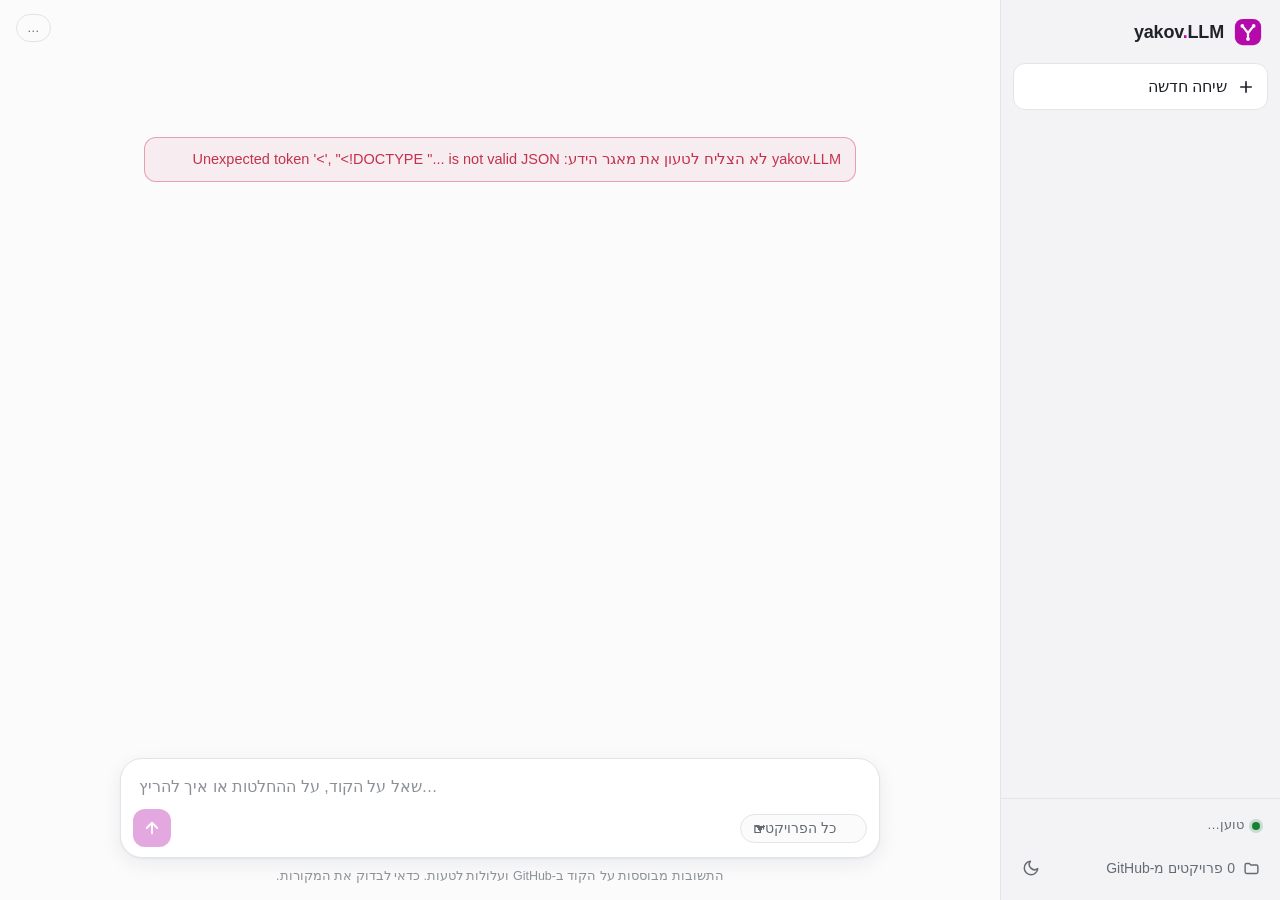
==== web/index.html @ 7a870448 "yakov.LLM: AI assistant that knows every project in my GitHub - BM25 search from scratch with a Hebr" ====
<!doctype html>
<html lang="he" dir="rtl" data-theme="light">
<head>
  <meta charset="utf-8">
  <meta name="viewport" content="width=device-width, initial-scale=1, viewport-fit=cover">
  <title>yakov.LLM</title>
  <meta name="description" content="עוזר AI שמכיר את כל הפרויקטים של יעקב אשגר ב-GitHub: שואלים על הקוד ומקבלים תשובה עם הפניה לשורות המדויקות.">
  <meta name="theme-color" content="#b509ac">
  <link rel="icon" href="icon.svg" type="image/svg+xml">
  <link rel="manifest" href="manifest.webmanifest">
  <link rel="stylesheet" href="style.css">
  <script>
    window.YAKOV_CONFIG = {
      ownerName: 'Yakov Ashgar',
      // the static demo refreshes itself from here (rebuilt by the GitHub Action)
      kbUrl: 'https://raw.githubusercontent.com/yakov-ashgar27/yakov.LLM/main/data/kb.json'
    };
  </script>
</head>
<body>
<div class="app">
  <aside class="sidebar" id="sidebar" aria-label="שיחות">
    <div class="brand"><span data-logo="28"></span><span class="brand-name">yakov<b>.</b>LLM</span></div>
    <button class="new-chat" id="new-chat">
      <svg width="18" height="18" viewBox="0 0 24 24" fill="none" stroke="currentColor" stroke-width="2.2" stroke-linecap="round" aria-hidden="true"><path d="M12 5v14M5 12h14"/></svg>
      שיחה חדשה
    </button>
    <nav class="history" id="history" role="list" aria-label="היסטוריית שיחות"></nav>
    <div class="side-foot">
      <button class="sync" id="sync-btn" aria-label="מצב הסנכרון עם GitHub">
        <span class="dot" id="sync-dot"></span><span id="sync-text">טוען…</span>
      </button>
      <div class="foot-row">
        <button class="text-btn" id="projects-btn">
          <svg width="17" height="17" viewBox="0 0 24 24" fill="none" stroke="currentColor" stroke-width="2" stroke-linecap="round" stroke-linejoin="round" aria-hidden="true"><path d="M3 7a2 2 0 0 1 2-2h4l2 2h8a2 2 0 0 1 2 2v8a2 2 0 0 1-2 2H5a2 2 0 0 1-2-2z"/></svg>
          <span><span id="repo-count">0</span> פרויקטים מ-GitHub</span>
        </button>
        <button class="icon-btn" id="theme" aria-label="מעבר למצב כהה">
          <svg width="18" height="18" viewBox="0 0 24 24" fill="none" stroke="currentColor" stroke-width="2" stroke-linecap="round" stroke-linejoin="round" aria-hidden="true"><path d="M21 12.8A9 9 0 1 1 11.2 3a7 7 0 0 0 9.8 9.8z"/></svg>
        </button>
      </div>
    </div>
  </aside>

  <main class="main">
    <div class="topbar">
      <button class="icon-btn menu-btn" id="menu" aria-label="תפריט">
        <svg width="20" height="20" viewBox="0 0 24 24" fill="none" stroke="currentColor" stroke-width="2" stroke-linecap="round" aria-hidden="true"><path d="M4 7h16M4 12h16M4 17h10"/></svg>
      </button>
      <div class="title" id="chat-title" dir="auto"></div>
      <span class="mode-pill" id="mode">…</span>
    </div>

    <div class="scroller" id="scroller">
      <section class="welcome" id="welcome">
        <span data-logo="44"></span>
        <h1>מה תרצה לדעת על הפרויקטים של יעקב?</h1>
        <p class="lead">yakov.LLM קרא את כל הקוד והתיעוד בחשבון ה-GitHub שלו. שאל על כל דבר, ותקבל תשובה עם הפניה לקובץ ולשורות המדויקות.</p>
        <div class="starters">
          <button class="starter" data-ask="מי זה יעקב, ובמה הוא חזק כמפתח?">מי זה יעקב?</button>
          <button class="starter" data-ask="איזה פרויקט הכי מרשים מבחינה הנדסית, ולמה?">הפרויקט הכי מרשים</button>
          <button class="starter" data-ask="איך האויב בבומברמן מוצא את המסלול הקצר ביותר לשחקן?">BFS בבומברמן</button>
          <button class="starter" data-ask="איך FitVision סופרת חזרות מזוויות המפרקים?">ספירת חזרות ב-FitVision</button>
          <button class="starter" data-ask="How does The Map Lies prove every lie can be found without guessing?">The Map Lies validator</button>
        </div>
        <div class="projects" id="projects"></div>
      </section>
      <div class="thread" id="thread" aria-live="polite"></div>
    </div>

    <div class="dock">
      <div class="composer">
        <label class="sr-only" for="input">שאלה ל-yakov.LLM</label>
        <textarea id="input" rows="1" dir="auto" placeholder="שאל על הקוד, על ההחלטות או איך להריץ…"></textarea>
        <div class="composer-row">
          <label class="sr-only" for="scope">חיפוש בפרויקט</label>
          <select class="scope" id="scope"><option value="">כל הפרויקטים</option></select>
          <span class="spacer"></span>
          <button class="icon-btn mic" id="mic" aria-label="הכתבה קולית">
            <svg width="18" height="18" viewBox="0 0 24 24" fill="none" stroke="currentColor" stroke-width="2" stroke-linecap="round" stroke-linejoin="round" aria-hidden="true"><rect x="9" y="3" width="6" height="11" rx="3"/><path d="M5 11a7 7 0 0 0 14 0M12 18v3"/></svg>
          </button>
          <button class="send" id="send" aria-label="שליחה" disabled>
            <svg width="18" height="18" viewBox="0 0 24 24" fill="none" stroke="currentColor" stroke-width="2.4" stroke-linecap="round" stroke-linejoin="round" aria-hidden="true"><path d="M12 19V5M5 12l7-7 7 7"/></svg>
          </button>
        </div>
      </div>
      <p class="fine">התשובות מבוססות על הקוד ב-GitHub ועלולות לטעות. כדאי לבדוק את המקורות.</p>
    </div>
  </main>
</div>

<aside class="drawer" id="drawer" aria-hidden="true" aria-label="מקור">
  <header>
    <div class="where"><div class="repo" id="d-repo"></div><div class="path" id="d-path"></div><div class="lines" id="d-lines"></div></div>
    <button class="icon-btn" id="drawer-close" aria-label="סגירה">
      <svg width="18" height="18" viewBox="0 0 24 24" fill="none" stroke="currentColor" stroke-width="2.2" stroke-linecap="round" aria-hidden="true"><path d="M6 6l12 12M18 6L6 18"/></svg>
    </button>
  </header>
  <div class="body" id="d-body"></div>
  <footer>
    <a class="btn primary" id="d-github" target="_blank" rel="noopener">
      <svg width="16" height="16" viewBox="0 0 24 24" fill="currentColor" aria-hidden="true"><path d="M12 .5a11.5 11.5 0 0 0-3.6 22.4c.6.1.8-.3.8-.6v-2c-3.2.7-3.9-1.5-3.9-1.5-.5-1.3-1.3-1.7-1.3-1.7-1-.7.1-.7.1-.7 1.2.1 1.8 1.2 1.8 1.2 1 1.8 2.8 1.3 3.5 1 .1-.8.4-1.3.7-1.6-2.6-.3-5.3-1.3-5.3-5.7 0-1.3.5-2.3 1.2-3.1-.1-.3-.5-1.5.1-3.1 0 0 1-.3 3.2 1.2a11 11 0 0 1 5.8 0c2.2-1.5 3.2-1.2 3.2-1.2.6 1.6.2 2.8.1 3.1.8.8 1.2 1.8 1.2 3.1 0 4.4-2.7 5.4-5.3 5.7.4.4.8 1.1.8 2.2v3.2c0 .3.2.7.8.6A11.5 11.5 0 0 0 12 .5z"/></svg>
      פתח ב-GitHub
    </a>
    <span class="terms" id="d-terms"></span>
  </footer>
</aside>

<div class="modal" id="modal" role="dialog" aria-modal="true" aria-labelledby="modal-title">
  <header>
    <h2 id="modal-title">הפרויקטים שלך ב-GitHub</h2>
    <button class="icon-btn" id="modal-close" aria-label="סגירה">
      <svg width="18" height="18" viewBox="0 0 24 24" fill="none" stroke="currentColor" stroke-width="2.2" stroke-linecap="round" aria-hidden="true"><path d="M6 6l12 12M18 6L6 18"/></svg>
    </button>
  </header>
  <div class="content">
    <div id="repo-list"></div>
    <p class="how" id="how"></p>
    <button class="btn" id="sync-now" hidden>
      <svg width="16" height="16" viewBox="0 0 24 24" fill="none" stroke="currentColor" stroke-width="2" stroke-linecap="round" stroke-linejoin="round" aria-hidden="true"><path d="M3 12a9 9 0 0 1 15.5-6.2L21 8"/><path d="M21 3v5h-5"/><path d="M21 12a9 9 0 0 1-15.5 6.2L3 16"/><path d="M3 21v-5h5"/></svg>
      בדוק עדכונים עכשיו
    </button>
  </div>
</div>

<div class="overlay" id="overlay"></div>
<div class="toast" id="toast" role="status"></div>

<script src="engine.js"></script>
<script src="markdown.js"></script>
<script src="app.js"></script>
</body>
</html>
---- web/style.css ----
/* yakov.LLM — palette follows Yakov's portfolio: magenta on light, cyan on dark.
   The one bold idea: answers are tied to real lines of code. Citations are
   line-range marks, and the source panel shows the cited lines like a diff gutter. */
:root {
  --bg: #fbfbfc;
  --panel: #f3f3f5;
  --raise: #ffffff;
  --ink: #1f2328;
  --muted: #646b73;
  --faint: #8c9198;
  --line: #e4e4e8;
  --accent: #b509ac;
  --accent-ink: #ffffff;
  --accent-soft: rgba(181, 9, 172, .08);
  --accent-line: rgba(181, 9, 172, .35);
  --code-bg: #f6f6f8;
  --hl: rgba(181, 9, 172, .07);
  --danger: #c4314b;
  --ok: #1a7f37;
  --radius-s: 6px;
  --radius-m: 12px;
  --radius-l: 22px;
  --sidebar: 280px;
  --font: -apple-system, BlinkMacSystemFont, "Segoe UI", "Noto Sans Hebrew", "Rubik", Roboto, Arial, sans-serif;
  --mono: ui-monospace, "SF Mono", "Cascadia Code", Consolas, "Roboto Mono", monospace;
  --shadow: 0 1px 2px rgba(16, 24, 40, .05), 0 6px 20px rgba(16, 24, 40, .07);
  color-scheme: light;
}
:root[data-theme="dark"] {
  --bg: #17181b;
  --panel: #1f2024;
  --raise: #24262a;
  --ink: #e9e9ea;
  --muted: #a2a6ab;
  --faint: #7b8086;
  --line: #313338;
  --accent: #3ab0d4;
  --accent-ink: #0d1e24;
  --accent-soft: rgba(58, 176, 212, .12);
  --accent-line: rgba(58, 176, 212, .45);
  --code-bg: #1c1d21;
  --hl: rgba(58, 176, 212, .10);
  --danger: #ff6b81;
  --ok: #4ac26b;
  --shadow: 0 1px 2px rgba(0, 0, 0, .3), 0 8px 24px rgba(0, 0, 0, .3);
  color-scheme: dark;
}

* { box-sizing: border-box; }
html, body { height: 100%; margin: 0; }
body {
  background: var(--bg); color: var(--ink); font: 16px/1.6 var(--font);
  -webkit-font-smoothing: antialiased; overflow: hidden;
}
button { font: inherit; color: inherit; cursor: pointer; }
button:focus-visible, a:focus-visible, textarea:focus-visible, select:focus-visible {
  outline: 2px solid var(--accent); outline-offset: 2px;
}
.sr-only { position: absolute; width: 1px; height: 1px; overflow: hidden; clip: rect(0 0 0 0); white-space: nowrap; }
svg { flex: none; }

/* ------------------------------------------------------------- shell */
.app { display: grid; grid-template-columns: var(--sidebar) 1fr; height: 100dvh; }
.sidebar {
  background: var(--panel); border-inline-end: 1px solid var(--line);
  display: flex; flex-direction: column; min-height: 0;
}
.main { display: flex; flex-direction: column; min-width: 0; min-height: 0; position: relative; }

/* ------------------------------------------------------------- sidebar */
.brand { display: flex; align-items: center; gap: 10px; padding: 18px 18px 10px; }
.brand-name { font-weight: 650; font-size: 18px; letter-spacing: -.01em; direction: ltr; }
.brand-name b { color: var(--accent); font-weight: 650; }
.new-chat {
  margin: 6px 12px 10px; display: flex; align-items: center; gap: 10px; padding: 10px 12px;
  border: 1px solid var(--line); background: var(--raise); border-radius: var(--radius-m);
  font-weight: 550; transition: border-color .15s;
}
.new-chat:hover { border-color: var(--accent-line); }
.history { flex: 1; overflow-y: auto; padding: 4px 8px 12px; min-height: 0; }
.history h3 { font-size: 12.5px; font-weight: 600; color: var(--faint); margin: 14px 10px 4px; }
.chat-item {
  display: flex; align-items: center; width: 100%; text-align: start; border: 0; background: none;
  padding: 8px 10px; border-radius: var(--radius-s); font-size: 14.5px; color: var(--ink); gap: 6px;
}
.chat-item span { flex: 1; overflow: hidden; text-overflow: ellipsis; white-space: nowrap; }
.chat-item:hover { background: var(--accent-soft); }
.chat-item[aria-current="true"] { background: var(--raise); box-shadow: inset 0 0 0 1px var(--line); }
.chat-item .del { opacity: 0; border: 0; background: none; color: var(--faint); padding: 2px; border-radius: 4px; display: grid; }
.chat-item:hover .del, .chat-item:focus-within .del { opacity: 1; }
.chat-item .del:hover { color: var(--danger); }
.empty-history { color: var(--faint); font-size: 14px; padding: 10px 12px; }

.side-foot { border-top: 1px solid var(--line); padding: 10px 12px 14px; display: grid; gap: 8px; }
.sync {
  display: flex; align-items: center; gap: 8px; font-size: 13px; color: var(--muted);
  border: 0; background: none; padding: 6px 8px; border-radius: var(--radius-s); text-align: start; width: 100%;
}
.sync:hover { background: var(--accent-soft); }
.dot { width: 8px; height: 8px; border-radius: 50%; background: var(--ok); box-shadow: 0 0 0 3px color-mix(in srgb, var(--ok) 20%, transparent); }
.dot.off { background: var(--faint); box-shadow: none; }
.dot.busy { background: var(--accent); animation: pulse 1s ease-in-out infinite; }
.foot-row { display: flex; gap: 6px; }
.icon-btn {
  display: grid; place-items: center; width: 36px; height: 36px; border-radius: var(--radius-s);
  border: 1px solid transparent; background: none; color: var(--muted);
}
.icon-btn:hover { background: var(--accent-soft); color: var(--ink); }
.text-btn {
  display: flex; align-items: center; gap: 8px; border: 0; background: none; color: var(--muted);
  padding: 6px 8px; border-radius: var(--radius-s); font-size: 14px; flex: 1;
}
.text-btn:hover { background: var(--accent-soft); color: var(--ink); }

/* ------------------------------------------------------------- top bar */
.topbar { display: flex; align-items: center; gap: 8px; padding: 10px 16px; min-height: 56px; }
.topbar .title { flex: 1; font-weight: 550; font-size: 15px; overflow: hidden; text-overflow: ellipsis; white-space: nowrap; color: var(--muted); }
.menu-btn { display: none; }
.mode-pill {
  font-size: 12.5px; color: var(--muted); border: 1px solid var(--line); border-radius: 999px; padding: 3px 10px;
  white-space: nowrap;
}
.mode-pill.live { color: var(--accent); border-color: var(--accent-line); }

/* ------------------------------------------------------------- thread */
.scroller { flex: 1; overflow-y: auto; min-height: 0; scroll-behavior: smooth; }
.thread { max-width: 760px; margin: 0 auto; padding: 8px 24px 40px; }
.msg { margin: 26px 0; }
.msg.user { display: flex; justify-content: flex-end; }
.bubble {
  background: var(--panel); border: 1px solid var(--line); border-radius: 18px; border-start-end-radius: 6px;
  padding: 10px 16px; max-width: 85%; white-space: pre-wrap; overflow-wrap: anywhere;
}
.msg.bot { display: grid; grid-template-columns: 30px 1fr; gap: 14px; align-items: start; }
.bot-mark { margin-top: 3px; }
.answer { min-width: 0; overflow-wrap: anywhere; }
.answer > :first-child { margin-top: 0; }
.answer p { margin: 0 0 .85em; }
.answer h1, .answer h2, .answer h3, .answer h4 { line-height: 1.3; margin: 1.3em 0 .5em; font-weight: 650; }
.answer h1 { font-size: 1.3em; } .answer h2 { font-size: 1.18em; } .answer h3, .answer h4 { font-size: 1.05em; }
.answer ul, .answer ol { margin: 0 0 .9em; padding-inline-start: 1.4em; }
.answer li { margin: .25em 0; }
.answer li > ul, .answer li > ol { margin: .2em 0; }
.answer a { color: var(--accent); text-underline-offset: 3px; }
.answer blockquote { margin: 0 0 1em; padding: 2px 14px; border-inline-start: 3px solid var(--accent-line); color: var(--muted); }
.answer hr { border: 0; border-top: 1px solid var(--line); margin: 1.4em 0; }
.answer table { border-collapse: collapse; margin: 0 0 1em; font-size: 14.5px; display: block; overflow-x: auto; max-width: 100%; }
.answer th, .answer td { border: 1px solid var(--line); padding: 6px 10px; text-align: start; vertical-align: top; }
.answer th { background: var(--panel); font-weight: 600; }
.answer code { font-family: var(--mono); font-size: .88em; background: var(--code-bg); border: 1px solid var(--line); border-radius: 5px; padding: .08em .35em; direction: ltr; unicode-bidi: isolate; }
.codeblock { margin: 0 0 1em; border: 1px solid var(--line); border-radius: var(--radius-m); overflow: hidden; background: var(--code-bg); direction: ltr; }
.codeblock header { display: flex; justify-content: space-between; align-items: center; padding: 6px 8px 6px 14px; font-size: 12.5px; color: var(--muted); border-bottom: 1px solid var(--line); font-family: var(--mono); }
.codeblock pre { margin: 0; padding: 12px 14px; overflow-x: auto; font: 13.5px/1.55 var(--mono); tab-size: 4; }
.codeblock pre code { background: none; border: 0; padding: 0; font-size: inherit; }
.copy-btn { border: 0; background: none; color: var(--muted); font-size: 12.5px; padding: 3px 8px; border-radius: 5px; display: flex; gap: 5px; align-items: center; font-family: var(--font); }
.copy-btn:hover { background: var(--accent-soft); color: var(--ink); }
.tk-c { color: var(--faint); font-style: italic; } .tk-s { color: #0a7d55; } .tk-k { color: var(--accent); font-weight: 550; } .tk-n { color: #b35900; }
:root[data-theme="dark"] .tk-s { color: #7ee2b8; } :root[data-theme="dark"] .tk-n { color: #f0b072; }

/* citation marks: a line-range tag, the product's signature */
.cite {
  display: inline-flex; align-items: center; gap: 3px; vertical-align: 1px; margin: 0 2px;
  font: 600 11.5px/1 var(--mono); color: var(--accent); background: var(--accent-soft);
  border: 1px solid var(--accent-line); border-radius: 5px; padding: 3px 5px; direction: ltr;
}
.cite:hover, .cite[aria-expanded="true"] { background: var(--accent); color: var(--accent-ink); }

.sources { display: flex; flex-wrap: wrap; gap: 6px; margin: 4px 0 2px; }
.src-chip {
  display: inline-flex; align-items: center; gap: 7px; max-width: 100%;
  border: 1px solid var(--line); background: var(--raise); border-radius: 8px; padding: 5px 9px 5px 7px;
  font-size: 12.5px; color: var(--muted); direction: ltr;
}
.src-chip:hover { border-color: var(--accent-line); color: var(--ink); }
.src-chip .n { font: 600 11px/1 var(--mono); color: var(--accent); background: var(--accent-soft); border-radius: 4px; padding: 3px 5px; }
.src-chip .p { font-family: var(--mono); overflow: hidden; text-overflow: ellipsis; white-space: nowrap; max-width: 240px; }
.src-chip .r { color: var(--faint); }
.msg-tools { display: flex; gap: 2px; margin-top: 6px; color: var(--faint); align-items: center; }
.msg-tools .icon-btn { width: 32px; height: 32px; }
.msg-tools .meta { font-size: 12.5px; margin-inline-start: 8px; }
.thinking { display: flex; align-items: center; gap: 10px; color: var(--muted); font-size: 14.5px; padding: 4px 0 8px; }
.thinking .bars { display: inline-flex; gap: 3px; }
.thinking .bars i { width: 3px; height: 14px; border-radius: 2px; background: var(--accent); animation: bar 1s ease-in-out infinite; }
.thinking .bars i:nth-child(2) { animation-delay: .15s; } .thinking .bars i:nth-child(3) { animation-delay: .3s; }
.caret::after { content: ""; display: inline-block; width: 8px; height: 1.05em; background: var(--accent); vertical-align: -3px; margin-inline-start: 2px; border-radius: 2px; animation: blink 1s steps(2) infinite; }
.error-box { border: 1px solid color-mix(in srgb, var(--danger) 40%, transparent); color: var(--danger); background: color-mix(in srgb, var(--danger) 7%, transparent); border-radius: var(--radius-m); padding: 10px 14px; font-size: 14.5px; }

/* ------------------------------------------------------------- welcome */
.welcome { max-width: 760px; margin: 0 auto; padding: 9vh 24px 24px; }
.welcome h1 { font-size: clamp(30px, 5vw, 44px); line-height: 1.15; font-weight: 300; letter-spacing: -.02em; margin: 18px 0 8px; }
.welcome h1 strong { font-weight: 650; }
.welcome .lead { color: var(--muted); font-size: 17px; margin: 0 0 28px; max-width: 60ch; }
.projects { display: grid; grid-template-columns: repeat(auto-fill, minmax(220px, 1fr)); gap: 10px; margin-top: 26px; }
.project {
  text-align: start; border: 1px solid var(--line); background: var(--raise); border-radius: var(--radius-m);
  padding: 14px 14px 12px; display: grid; gap: 6px; transition: border-color .15s, transform .15s;
}
.project:hover { border-color: var(--accent-line); transform: translateY(-1px); }
.project .t { font-weight: 600; font-size: 15px; line-height: 1.3; }
.project .s { color: var(--muted); font-size: 13.5px; line-height: 1.45; display: -webkit-box; -webkit-line-clamp: 3; -webkit-box-orient: vertical; overflow: hidden; }
.project .f { font: 12px var(--mono); color: var(--faint); direction: ltr; text-align: end; }
.starters { display: flex; flex-wrap: wrap; gap: 8px; margin-top: 14px; }
.starter { border: 1px solid var(--line); background: none; border-radius: 999px; padding: 7px 14px; font-size: 14px; color: var(--muted); }
.starter:hover { color: var(--ink); border-color: var(--accent-line); background: var(--accent-soft); }

/* ------------------------------------------------------------- composer */
.dock { padding: 0 24px 14px; }
.composer {
  max-width: 760px; margin: 0 auto; background: var(--raise); border: 1px solid var(--line);
  border-radius: var(--radius-l); box-shadow: var(--shadow); padding: 12px 12px 10px 12px; transition: border-color .15s;
}
.composer:focus-within { border-color: var(--accent-line); }
.composer textarea {
  display: block; width: 100%; border: 0; outline: 0; resize: none; background: transparent; color: var(--ink);
  font: 16px/1.5 var(--font); padding: 4px 6px; max-height: 40vh; min-height: 28px;
}
.composer textarea::placeholder { color: var(--faint); }
.composer-row { display: flex; align-items: center; gap: 6px; margin-top: 6px; }
.scope {
  appearance: none; -webkit-appearance: none; border: 1px solid var(--line); background: var(--bg); color: var(--muted);
  border-radius: 999px; padding: 6px 30px 6px 12px; font: 13.5px var(--font); max-width: 60%;
  background-image: linear-gradient(45deg, transparent 50%, currentColor 50%), linear-gradient(135deg, currentColor 50%, transparent 50%);
  background-position: 14px 52%, 19px 52%; background-size: 5px 5px; background-repeat: no-repeat;
}
[dir="ltr"] .scope { padding: 6px 12px 6px 30px; }
.spacer { flex: 1; }
.send {
  width: 38px; height: 38px; border-radius: 12px; border: 0; background: var(--accent); color: var(--accent-ink);
  display: grid; place-items: center; transition: opacity .15s, transform .1s;
}
.send:disabled { opacity: .35; cursor: default; }
.send:not(:disabled):active { transform: scale(.94); }
.mic { display: none; }
.mic.on { display: grid; }
.mic.listening { color: var(--accent); background: var(--accent-soft); }
.fine { text-align: center; font-size: 12.5px; color: var(--faint); margin: 8px 0 0; }

/* ------------------------------------------------------------- source drawer */
.drawer {
  position: fixed; inset-block: 0; inset-inline-end: 0; width: min(560px, 100vw); background: var(--raise);
  border-inline-start: 1px solid var(--line); box-shadow: var(--shadow); z-index: 40; display: flex; flex-direction: column;
  transform: translateX(-105%); transition: transform .22s ease; visibility: hidden;
}
[dir="ltr"] .drawer { transform: translateX(105%); }
.drawer.open { transform: none; visibility: visible; }
.drawer header { display: flex; align-items: flex-start; gap: 10px; padding: 14px 14px 12px 18px; border-bottom: 1px solid var(--line); }
.drawer .where { flex: 1; min-width: 0; direction: ltr; text-align: left; }
.drawer .repo { font-size: 13px; color: var(--muted); }
.drawer .path { font: 600 14.5px/1.4 var(--mono); overflow-wrap: anywhere; }
.drawer .lines { font: 12.5px var(--mono); color: var(--accent); margin-top: 2px; }
.drawer .body { flex: 1; overflow: auto; background: var(--code-bg); direction: ltr; }
.gutter-code { display: grid; grid-template-columns: auto 1fr; font: 13px/1.6 var(--mono); min-width: max-content; }
.gutter-code .ln { color: var(--faint); text-align: right; padding: 0 12px 0 14px; user-select: none; border-right: 2px solid var(--accent-line); background: var(--hl); }
.gutter-code .tx { padding: 0 16px 0 12px; white-space: pre; }
.prose-src { padding: 16px 20px; white-space: pre-wrap; font: 14.5px/1.65 var(--font); direction: auto; unicode-bidi: plaintext; text-align: start; }
.drawer footer { display: flex; gap: 8px; padding: 12px 18px; border-top: 1px solid var(--line); align-items: center; }
.btn {
  display: inline-flex; align-items: center; gap: 8px; border-radius: 10px; padding: 8px 14px; font-size: 14px;
  border: 1px solid var(--line); background: var(--raise); color: var(--ink); text-decoration: none; font-weight: 550;
}
.btn:hover { border-color: var(--accent-line); }
.btn.primary { background: var(--accent); color: var(--accent-ink); border-color: transparent; }
.drawer .terms { font-size: 12.5px; color: var(--faint); flex: 1; direction: ltr; text-align: right; overflow: hidden; text-overflow: ellipsis; white-space: nowrap; }

/* ------------------------------------------------------------- dialog */
.overlay { position: fixed; inset: 0; background: rgba(10, 12, 16, .35); z-index: 30; opacity: 0; pointer-events: none; transition: opacity .2s; }
.overlay.show { opacity: 1; pointer-events: auto; }
.modal {
  position: fixed; inset: 0; margin: auto; width: min(620px, calc(100vw - 32px)); height: fit-content; max-height: 85dvh;
  background: var(--raise); border: 1px solid var(--line); border-radius: 18px; box-shadow: var(--shadow); z-index: 50;
  display: none; flex-direction: column; overflow: hidden;
}
.modal.show { display: flex; }
.modal header { display: flex; align-items: center; padding: 16px 18px; border-bottom: 1px solid var(--line); }
.modal header h2 { flex: 1; margin: 0; font-size: 18px; }
.modal .content { overflow-y: auto; padding: 8px 18px 18px; }
.repo-row { display: grid; grid-template-columns: 1fr auto; gap: 4px 12px; padding: 12px 0; border-bottom: 1px solid var(--line); }
.repo-row:last-child { border-bottom: 0; }
.repo-row .t { font-weight: 600; }
.repo-row .when { font-size: 13px; color: var(--faint); white-space: nowrap; }
.repo-row .s { grid-column: 1 / -1; color: var(--muted); font-size: 14px; }
.repo-row .f { grid-column: 1 / -1; font: 12.5px var(--mono); color: var(--faint); direction: ltr; text-align: end; }
.repo-row a { color: var(--accent); }
.how { font-size: 14px; color: var(--muted); background: var(--panel); border-radius: var(--radius-m); padding: 12px 14px; margin-top: 12px; }

.toast {
  position: fixed; bottom: 22px; inset-inline-start: 50%; transform: translateX(50%) translateY(20px); z-index: 60;
  background: var(--ink); color: var(--bg); padding: 9px 16px; border-radius: 10px; font-size: 14px; opacity: 0;
  transition: opacity .2s, transform .2s; pointer-events: none;
}
[dir="ltr"] .toast { transform: translateX(-50%) translateY(20px); }
.toast.show { opacity: 1; transform: translateX(50%) translateY(0); }
[dir="ltr"] .toast.show { transform: translateX(-50%) translateY(0); }

@keyframes blink { 50% { opacity: 0; } }
@keyframes pulse { 50% { opacity: .35; } }
@keyframes bar { 0%, 100% { transform: scaleY(.4); opacity: .5; } 50% { transform: scaleY(1); opacity: 1; } }
@keyframes rise { from { opacity: 0; transform: translateY(10px); } to { opacity: 1; transform: none; } }
.welcome { animation: rise .5s ease both; }

/* ------------------------------------------------------------- mobile */
@media (max-width: 860px) {
  .app { grid-template-columns: 1fr; }
  .sidebar {
    position: fixed; inset-block: 0; inset-inline-start: 0; width: min(300px, 86vw); z-index: 45;
    transform: translateX(105%); transition: transform .22s ease; box-shadow: var(--shadow); visibility: hidden;
  }
  [dir="ltr"] .sidebar { transform: translateX(-105%); }
  .sidebar.open { transform: none; visibility: visible; }
  .menu-btn { display: grid; }
  .thread, .welcome { padding-inline: 16px; }
  .dock { padding: 0 10px 10px; }
  .welcome { padding-top: 4vh; }
  .projects { grid-template-columns: 1fr 1fr; }
  .project .s { -webkit-line-clamp: 2; }
  .bubble { max-width: 92%; }
  .msg.bot { grid-template-columns: 1fr; gap: 6px; }
  .bot-mark { display: none; }
}
@media (max-width: 420px) { .projects { grid-template-columns: 1fr; } }
@media (prefers-reduced-motion: reduce) {
  *, *::before, *::after { animation: none !important; transition: none !important; scroll-behavior: auto !important; }
}
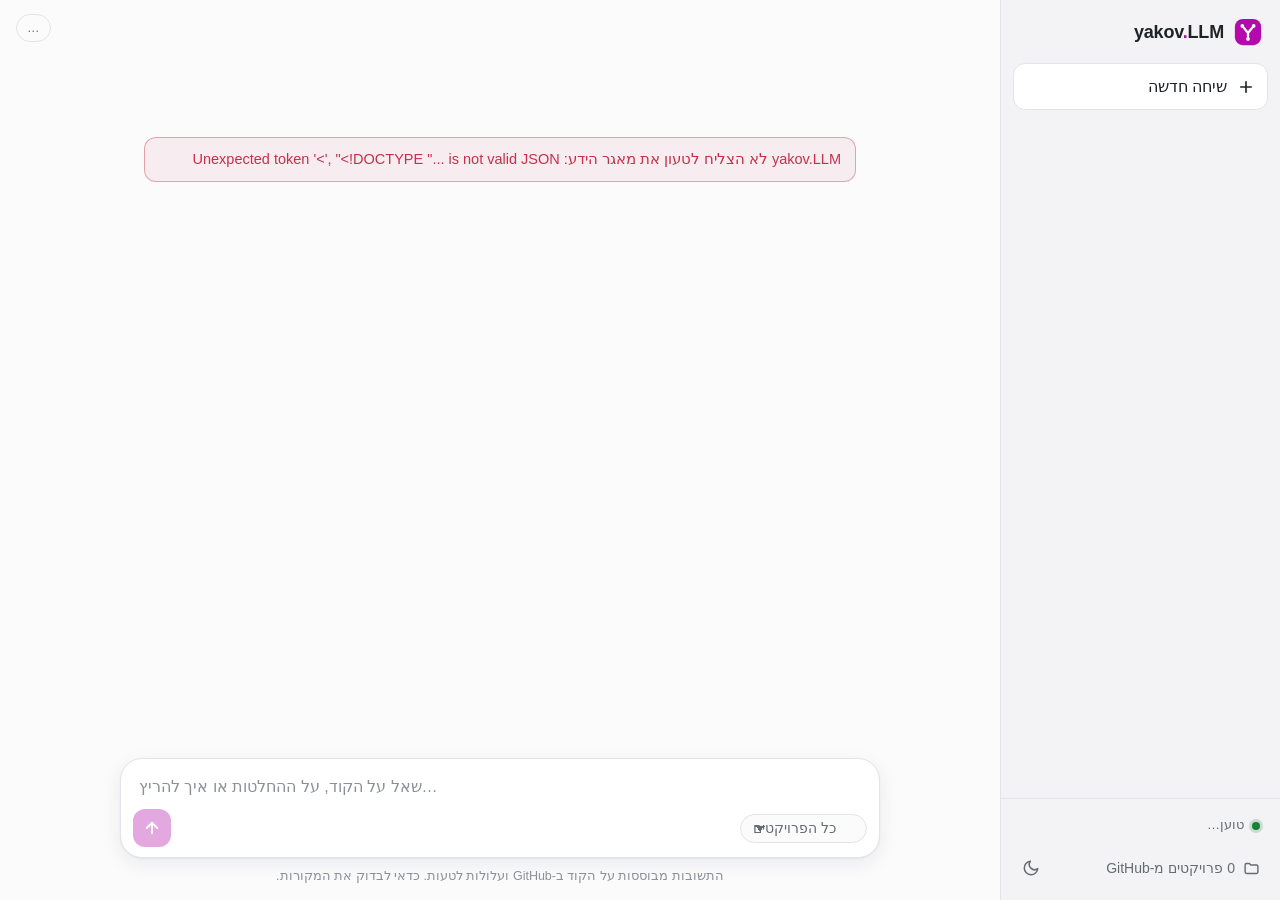
==== commit 7be6b1a9: "Demo: stream answers from Claude inside the artifact; embedded build option Co-Authored-By: Claude O" ====
--- a/web/index.html
+++ b/web/index.html
@@ -2,7 +2,7 @@
 <html lang="he" dir="rtl" data-theme="light">
 <head>
   <meta charset="utf-8">
-  <meta name="viewport" content="width=device-width, initial-scale=1, viewport-fit=cover">
+  <meta name="viewport" content="width=device-width, initial-scale=1">
   <title>yakov.LLM</title>
   <meta name="description" content="עוזר AI שמכיר את כל הפרויקטים של יעקב אשגר ב-GitHub: שואלים על הקוד ומקבלים תשובה עם הפניה לשורות המדויקות.">
   <meta name="theme-color" content="#b509ac">
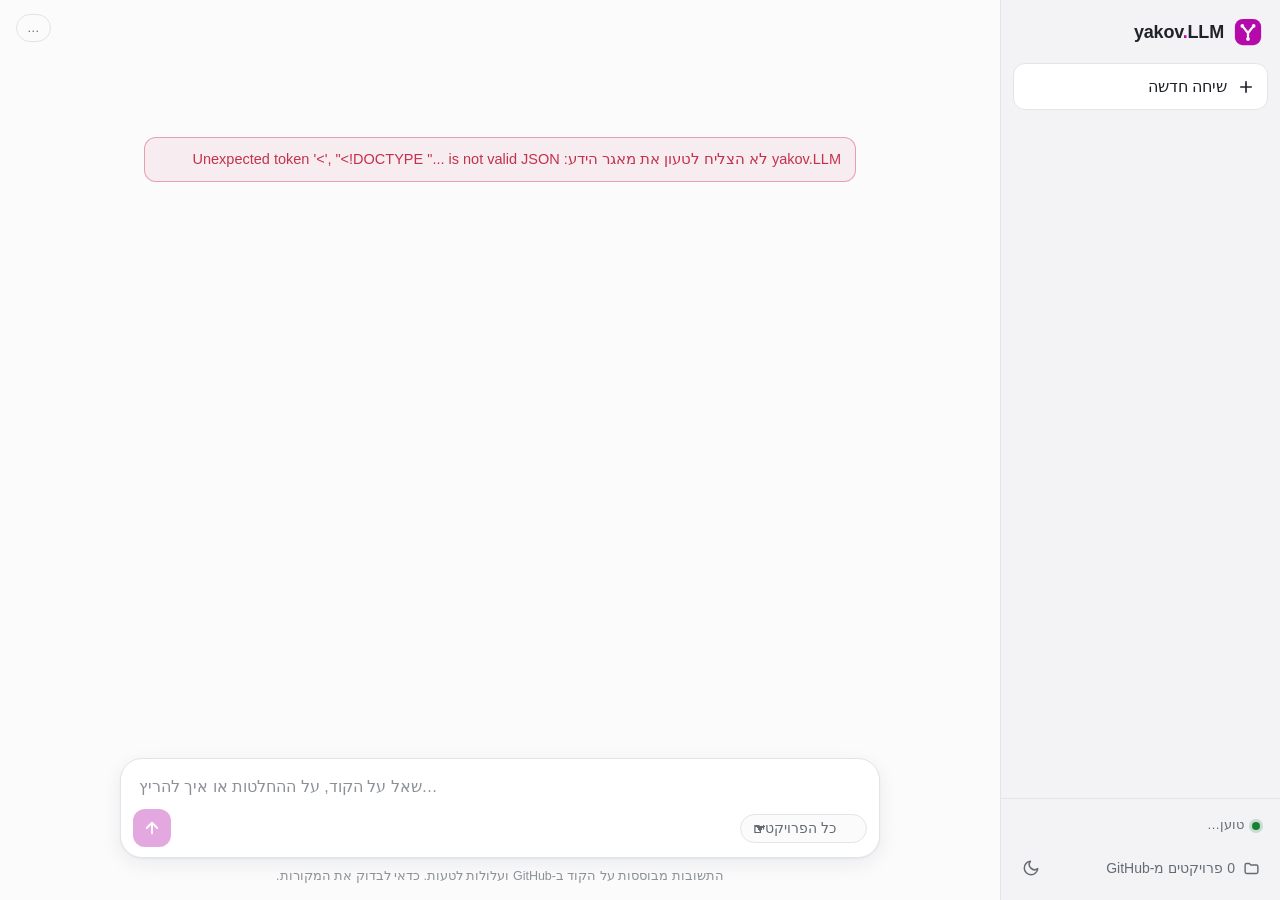
==== commit ef9bb0f5: "Static demo switches to the hosted server for Claude answers (CORS, apiBase) Co-Authored-By: Claude " ====
--- a/web/index.html
+++ b/web/index.html
@@ -13,7 +13,9 @@
     window.YAKOV_CONFIG = {
       ownerName: 'Yakov Ashgar',
       // the static demo refreshes itself from here (rebuilt by the GitHub Action)
-      kbUrl: 'https://raw.githubusercontent.com/yakov-ashgar27/yakov.LLM/main/data/kb.json'
+      kbUrl: 'https://raw.githubusercontent.com/yakov-ashgar27/yakov.LLM/main/data/kb.json',
+      // the hosted server (Render). When it answers, the static demo switches to Claude answers.
+      apiBase: ''
     };
   </script>
 </head>
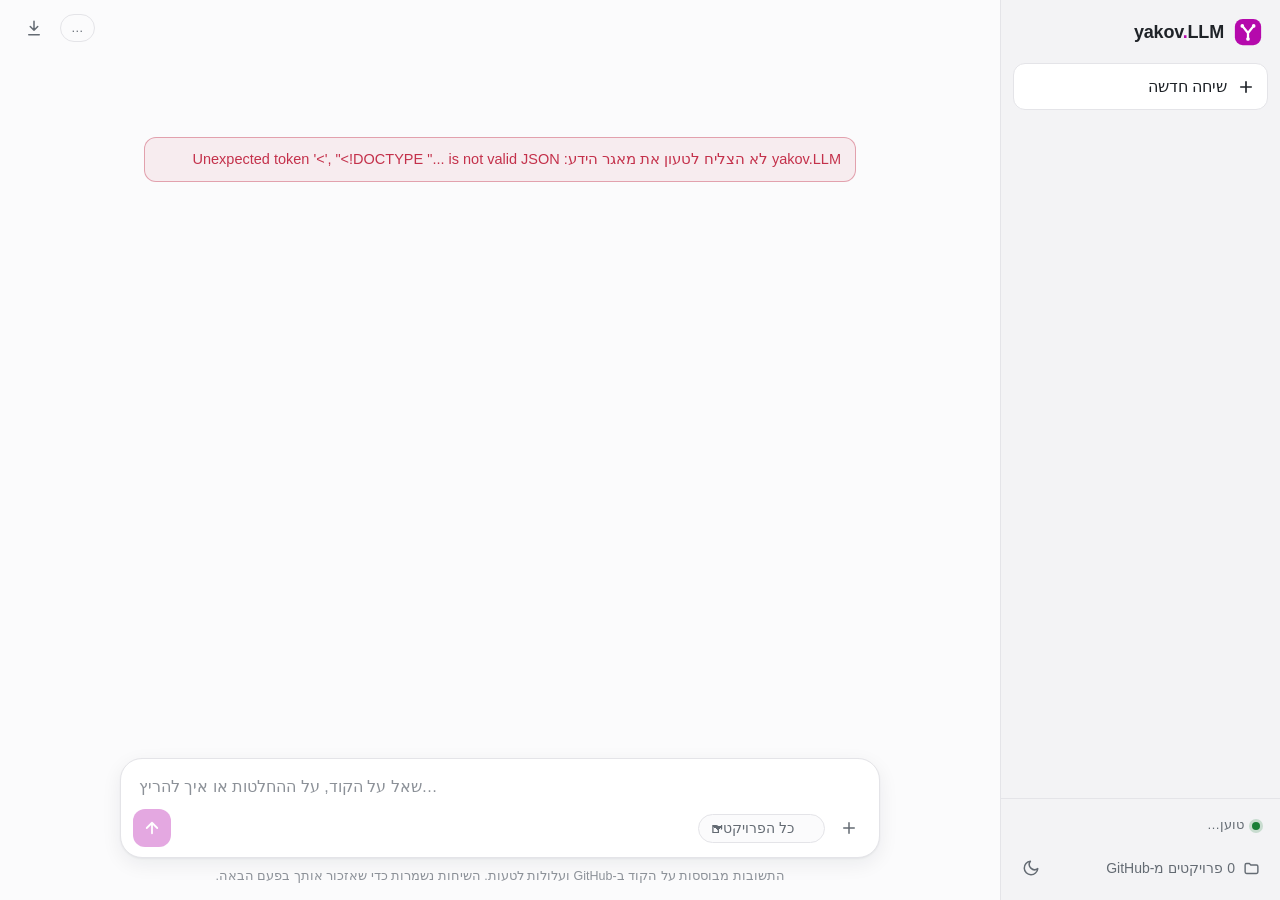
==== commit c5c869f2: "Code facts, conversation memory, file attachments and a friendlier chat - facts.py: a card for every" ====
--- a/web/index.html
+++ b/web/index.html
@@ -8,6 +8,9 @@
   <meta name="theme-color" content="#b509ac">
   <link rel="icon" href="icon.svg" type="image/svg+xml">
   <link rel="manifest" href="manifest.webmanifest">
+  <link rel="apple-touch-icon" href="apple-touch-icon.png">
+  <meta name="apple-mobile-web-app-capable" content="yes">
+  <meta name="apple-mobile-web-app-title" content="yakov.LLM">
   <link rel="stylesheet" href="style.css">
   <script>
     window.YAKOV_CONFIG = {
@@ -15,7 +18,7 @@
       // the static demo refreshes itself from here (rebuilt by the GitHub Action)
       kbUrl: 'https://raw.githubusercontent.com/yakov-ashgar27/yakov.LLM/main/data/kb.json',
       // the hosted server (Render). When it answers, the static demo switches to Claude answers.
-      apiBase: ''
+      apiBase: 'https://yakov-llm.onrender.com'
     };
   </script>
 </head>
@@ -31,6 +34,10 @@
     <div class="side-foot">
       <button class="sync" id="sync-btn" aria-label="מצב הסנכרון עם GitHub">
         <span class="dot" id="sync-dot"></span><span id="sync-text">טוען…</span>
+      </button>
+      <button class="text-btn install" id="install-btn" hidden>
+        <svg width="17" height="17" viewBox="0 0 24 24" fill="none" stroke="currentColor" stroke-width="2" stroke-linecap="round" stroke-linejoin="round" aria-hidden="true"><path d="M12 3v12M7 10l5 5 5-5M5 21h14"/></svg>
+        <span>התקנה כאפליקציה</span>
       </button>
       <div class="foot-row">
         <button class="text-btn" id="projects-btn">
@@ -49,8 +56,11 @@
       <button class="icon-btn menu-btn" id="menu" aria-label="תפריט">
         <svg width="20" height="20" viewBox="0 0 24 24" fill="none" stroke="currentColor" stroke-width="2" stroke-linecap="round" aria-hidden="true"><path d="M4 7h16M4 12h16M4 17h10"/></svg>
       </button>
-      <div class="title" id="chat-title" dir="auto"></div>
+      <div class="title" id="chat-title" dir="auto" tabindex="0" role="button" title="לחיצה לשינוי שם השיחה" aria-label="שם השיחה. לחיצה לשינוי"></div>
       <span class="mode-pill" id="mode">…</span>
+      <button class="icon-btn" id="export" aria-label="שמירת השיחה כקובץ" title="שמירת השיחה כקובץ Markdown">
+        <svg width="18" height="18" viewBox="0 0 24 24" fill="none" stroke="currentColor" stroke-width="2" stroke-linecap="round" stroke-linejoin="round" aria-hidden="true"><path d="M12 3v12M7 10l5 5 5-5M5 21h14"/></svg>
+      </button>
     </div>
 
     <div class="scroller" id="scroller">
@@ -70,11 +80,26 @@
       <div class="thread" id="thread" aria-live="polite"></div>
     </div>
 
+    <div class="drop-hint" aria-hidden="true"><div><svg width="34" height="34" viewBox="0 0 24 24" fill="none" stroke="currentColor" stroke-width="1.8" stroke-linecap="round" stroke-linejoin="round"><path d="M21 11.5l-8.6 8.6a5.5 5.5 0 0 1-7.8-7.8l8.6-8.6a3.7 3.7 0 0 1 5.2 5.2l-8.6 8.6a1.8 1.8 0 0 1-2.6-2.6L15 7.1"/></svg><b>שחרר כדי לצרף</b><span>קבצים או תיקייה שלמה: Word, PDF, PowerPoint, Excel, טקסט וקוד</span></div></div>
+
     <div class="dock">
+    <button class="to-bottom" id="to-bottom" aria-label="גלילה לסוף השיחה"><svg width="18" height="18" viewBox="0 0 24 24" fill="none" stroke="currentColor" stroke-width="2.2" stroke-linecap="round" stroke-linejoin="round" aria-hidden="true"><path d="M12 5v14M5 12l7 7 7-7"/></svg></button>
       <div class="composer">
+        <div class="attachments" id="attachments" hidden aria-label="קבצים מצורפים"></div>
         <label class="sr-only" for="input">שאלה ל-yakov.LLM</label>
         <textarea id="input" rows="1" dir="auto" placeholder="שאל על הקוד, על ההחלטות או איך להריץ…"></textarea>
         <div class="composer-row">
+          <div class="attach-wrap">
+            <button class="icon-btn" id="attach" aria-label="צירוף קבצים או תיקייה" aria-haspopup="menu" aria-expanded="false" title="צירוף קבצים">
+              <svg width="18" height="18" viewBox="0 0 24 24" fill="none" stroke="currentColor" stroke-width="2" stroke-linecap="round" stroke-linejoin="round" aria-hidden="true"><path d="M12 5v14M5 12h14"/></svg>
+            </button>
+            <div class="attach-menu" id="attach-menu" role="menu" hidden>
+              <button role="menuitem" id="pick-files"><svg width="17" height="17" viewBox="0 0 24 24" fill="none" stroke="currentColor" stroke-width="2" stroke-linecap="round" stroke-linejoin="round" aria-hidden="true"><path d="M14 3H7a2 2 0 0 0-2 2v14a2 2 0 0 0 2 2h10a2 2 0 0 0 2-2V8z"/><path d="M14 3v5h5"/></svg><span><b>העלאת קבצים</b><small>Word, PDF, PowerPoint, Excel, טקסט, קוד</small></span></button>
+              <button role="menuitem" id="pick-folder"><svg width="17" height="17" viewBox="0 0 24 24" fill="none" stroke="currentColor" stroke-width="2" stroke-linecap="round" stroke-linejoin="round" aria-hidden="true"><path d="M3 7a2 2 0 0 1 2-2h4l2 2h8a2 2 0 0 1 2 2v8a2 2 0 0 1-2 2H5a2 2 0 0 1-2-2z"/></svg><span><b>העלאת תיקייה</b><small>כל הקבצים שבתוכה, כמקורות לשיחה</small></span></button>
+            </div>
+            <input type="file" id="file-input" multiple hidden accept=".txt,.md,.markdown,.csv,.json,.html,.htm,.xml,.yml,.yaml,.pdf,.docx,.pptx,.xlsx,.py,.js,.ts,.tsx,.jsx,.java,.kt,.c,.cpp,.cs,.go,.rs,.rb,.php,.swift,.sql,.sh,.css,.ipynb,text/*">
+            <input type="file" id="folder-input" webkitdirectory directory multiple hidden>
+          </div>
           <label class="sr-only" for="scope">חיפוש בפרויקט</label>
           <select class="scope" id="scope"><option value="">כל הפרויקטים</option></select>
           <span class="spacer"></span>
@@ -86,7 +111,7 @@
           </button>
         </div>
       </div>
-      <p class="fine">התשובות מבוססות על הקוד ב-GitHub ועלולות לטעות. כדאי לבדוק את המקורות.</p>
+      <p class="fine">התשובות מבוססות על הקוד ב-GitHub ועלולות לטעות. השיחות נשמרות כדי שאזכור אותך בפעם הבאה.</p>
     </div>
   </main>
 </div>
@@ -118,6 +143,7 @@
   <div class="content">
     <div id="repo-list"></div>
     <p class="how" id="how"></p>
+    <p class="how" id="install-how">אפשר להתקין את yakov.LLM כאפליקציה: ב-Android ובמחשב דרך כפתור "התקנה כאפליקציה" או תפריט הדפדפן, וב-iPhone דרך Safari, כפתור השיתוף ואז "הוספה למסך הבית".</p>
     <button class="btn" id="sync-now" hidden>
       <svg width="16" height="16" viewBox="0 0 24 24" fill="none" stroke="currentColor" stroke-width="2" stroke-linecap="round" stroke-linejoin="round" aria-hidden="true"><path d="M3 12a9 9 0 0 1 15.5-6.2L21 8"/><path d="M21 3v5h-5"/><path d="M21 12a9 9 0 0 1-15.5 6.2L3 16"/><path d="M3 21v-5h5"/></svg>
       בדוק עדכונים עכשיו
@@ -130,6 +156,7 @@
 
 <script src="engine.js"></script>
 <script src="markdown.js"></script>
+<script src="files.js"></script>
 <script src="app.js"></script>
 </body>
 </html>
--- a/web/style.css
+++ b/web/style.css
@@ -92,6 +92,9 @@
 .empty-history { color: var(--faint); font-size: 14px; padding: 10px 12px; }
 
 .side-foot { border-top: 1px solid var(--line); padding: 10px 12px 14px; display: grid; gap: 8px; }
+.install { color: var(--accent); font-weight: 550; }
+.install[hidden] { display: none; }
+@media (display-mode: standalone) { #install-how { display: none; } }
 .sync {
   display: flex; align-items: center; gap: 8px; font-size: 13px; color: var(--muted);
   border: 0; background: none; padding: 6px 8px; border-radius: var(--radius-s); text-align: start; width: 100%;
@@ -131,7 +134,7 @@
   background: var(--panel); border: 1px solid var(--line); border-radius: 18px; border-start-end-radius: 6px;
   padding: 10px 16px; max-width: 85%; white-space: pre-wrap; overflow-wrap: anywhere;
 }
-.msg.bot { display: grid; grid-template-columns: 30px 1fr; gap: 14px; align-items: start; }
+.msg.bot { display: grid; grid-template-columns: 30px minmax(0, 1fr); gap: 14px; align-items: start; }
 .bot-mark { margin-top: 3px; }
 .answer { min-width: 0; overflow-wrap: anywhere; }
 .answer > :first-child { margin-top: 0; }
@@ -321,3 +324,96 @@
 @media (prefers-reduced-motion: reduce) {
   *, *::before, *::after { animation: none !important; transition: none !important; scroll-behavior: auto !important; }
 }
+
+/* ------------------------------------------------------------- rename, export */
+.topbar .title { cursor: text; border-radius: var(--radius-s); padding: 4px 8px; margin: 0 -8px; }
+.topbar .title:not(:empty):hover { background: var(--accent-soft); color: var(--ink); }
+.topbar .title:focus-visible { outline: 2px solid var(--accent-line); }
+input.rename {
+  flex: 1; min-width: 0; font: inherit; font-size: 14.5px; color: var(--ink); background: var(--raise);
+  border: 1px solid var(--accent-line); border-radius: var(--radius-s); padding: 4px 8px; outline: 0;
+}
+.topbar input.rename { font-weight: 550; font-size: 15px; }
+.chat-item.editing .del { display: none; }
+#export { flex: none; }
+
+/* ------------------------------------------------------------- attachments */
+.attach-wrap { position: relative; }
+.attach-menu {
+  position: absolute; bottom: calc(100% + 8px); inset-inline-start: 0; z-index: 30; min-width: 250px;
+  background: var(--raise); border: 1px solid var(--line); border-radius: var(--radius-m); box-shadow: var(--shadow); padding: 6px;
+}
+.attach-menu[hidden] { display: none; }
+.attach-menu button {
+  display: flex; gap: 12px; align-items: flex-start; width: 100%; text-align: start; border: 0; background: none;
+  color: var(--ink); padding: 9px 10px; border-radius: var(--radius-s);
+}
+.attach-menu button:hover, .attach-menu button:focus-visible { background: var(--accent-soft); }
+.attach-menu svg { margin-top: 2px; color: var(--accent); flex: none; }
+.attach-menu b { display: block; font-weight: 600; font-size: 14.5px; }
+.attach-menu small { display: block; color: var(--muted); font-size: 12.5px; margin-top: 2px; }
+.attachments { display: flex; flex-wrap: wrap; gap: 6px; padding: 2px 2px 8px; max-height: 120px; overflow-y: auto; }
+.attachments[hidden] { display: none; }
+.att {
+  display: inline-flex; align-items: center; border: 1px solid var(--line); background: var(--bg);
+  border-radius: 10px; font-size: 13px; max-width: 260px; overflow: hidden;
+}
+.att.more { padding: 6px 10px; color: var(--muted); }
+.att.error { border-color: color-mix(in srgb, var(--danger) 45%, transparent); }
+.att.error .sz { color: var(--danger); }
+.att-open { display: flex; align-items: center; gap: 7px; border: 0; background: none; color: var(--ink); padding: 6px 4px 6px 10px; min-width: 0; text-align: start; }
+[dir="rtl"] .att-open { padding: 6px 10px 6px 4px; }
+.att-open:not(:disabled):hover .nm { text-decoration: underline; }
+.att-open svg { color: var(--accent); flex: none; }
+.att .nm { overflow: hidden; text-overflow: ellipsis; white-space: nowrap; font-weight: 550; }
+.att .sz { color: var(--faint); font-size: 12px; white-space: nowrap; }
+.att-x { border: 0; background: none; color: var(--faint); padding: 6px 8px; display: grid; }
+.att-x:hover { color: var(--danger); }
+.spin { width: 13px; height: 13px; border-radius: 50%; border: 2px solid var(--accent-line); border-top-color: var(--accent); animation: spin .8s linear infinite; flex: none; }
+@keyframes spin { to { transform: rotate(360deg); } }
+
+.main { position: relative; }
+.drop-hint {
+  position: absolute; inset: 10px; z-index: 40; display: none; place-items: center; text-align: center;
+  border: 2px dashed var(--accent-line); border-radius: var(--radius-l); background: color-mix(in srgb, var(--bg) 88%, transparent);
+  backdrop-filter: blur(3px); pointer-events: none;
+}
+.main.dropping .drop-hint { display: grid; }
+.drop-hint div { display: grid; gap: 6px; justify-items: center; color: var(--muted); }
+.drop-hint svg { color: var(--accent); }
+.drop-hint b { font-size: 18px; color: var(--ink); }
+
+/* ------------------------------------------------------------- user messages */
+.user-col { display: flex; flex-direction: column; align-items: flex-end; max-width: 85%; }
+.msg.user .bubble { max-width: 100%; }
+.user-tools { display: flex; gap: 2px; opacity: 0; transition: opacity .15s; color: var(--faint); margin-top: 2px; }
+.msg.user:hover .user-tools, .msg.user:focus-within .user-tools { opacity: 1; }
+.user-tools .icon-btn { width: 30px; height: 30px; }
+@media (hover: none) { .user-tools { opacity: .7; } }
+.sent-files { display: flex; flex-wrap: wrap; gap: 6px; margin-bottom: 6px; justify-content: flex-end; }
+.sent-file { display: inline-flex; align-items: center; gap: 6px; font-size: 12.5px; border: 1px solid var(--line); border-radius: 8px; padding: 4px 9px; color: var(--muted); background: var(--raise); max-width: 220px; }
+.sent-file span { overflow: hidden; text-overflow: ellipsis; white-space: nowrap; }
+.sent-file svg { color: var(--accent); flex: none; }
+.edit-box { width: min(620px, 80vw); background: var(--raise); border: 1px solid var(--accent-line); border-radius: var(--radius-m); padding: 10px; }
+.edit-box textarea { width: 100%; border: 0; outline: 0; resize: vertical; background: none; color: var(--ink); font: 15.5px/1.55 var(--font); }
+.edit-row { display: flex; gap: 8px; justify-content: flex-end; margin-top: 6px; }
+
+/* ------------------------------------------------------------- follow-ups, scroll */
+.followups { display: flex; flex-wrap: wrap; gap: 8px; margin-top: 12px; }
+.followups .starter { text-align: start; }
+.dock { position: relative; }
+.to-bottom {
+  position: absolute; left: 50%; transform: translate(-50%, 8px); bottom: calc(100% + 10px); z-index: 20; width: 38px; height: 38px;
+  border-radius: 50%; border: 1px solid var(--line); background: var(--raise); color: var(--muted); box-shadow: var(--shadow);
+  display: grid; place-items: center; opacity: 0; pointer-events: none; transition: opacity .2s, transform .2s;
+}
+.to-bottom.show { opacity: 1; pointer-events: auto; transform: translate(-50%, 0); }
+.to-bottom:hover { color: var(--ink); border-color: var(--accent-line); }
+.msg { animation: rise .22s ease-out both; }
+@keyframes rise { from { opacity: 0; transform: translateY(4px); } }
+@media (prefers-reduced-motion: reduce) { .msg, .to-bottom { animation: none; transition: none; } }
+
+.msg.bot > div { min-width: 0; }
+.files-pill { display: inline-flex; align-items: center; gap: 6px; border: 1px dashed var(--accent-line); background: var(--accent-soft);
+  color: var(--ink); border-radius: 10px; padding: 6px 10px; font-size: 13px; }
+.files-pill svg { color: var(--accent); }
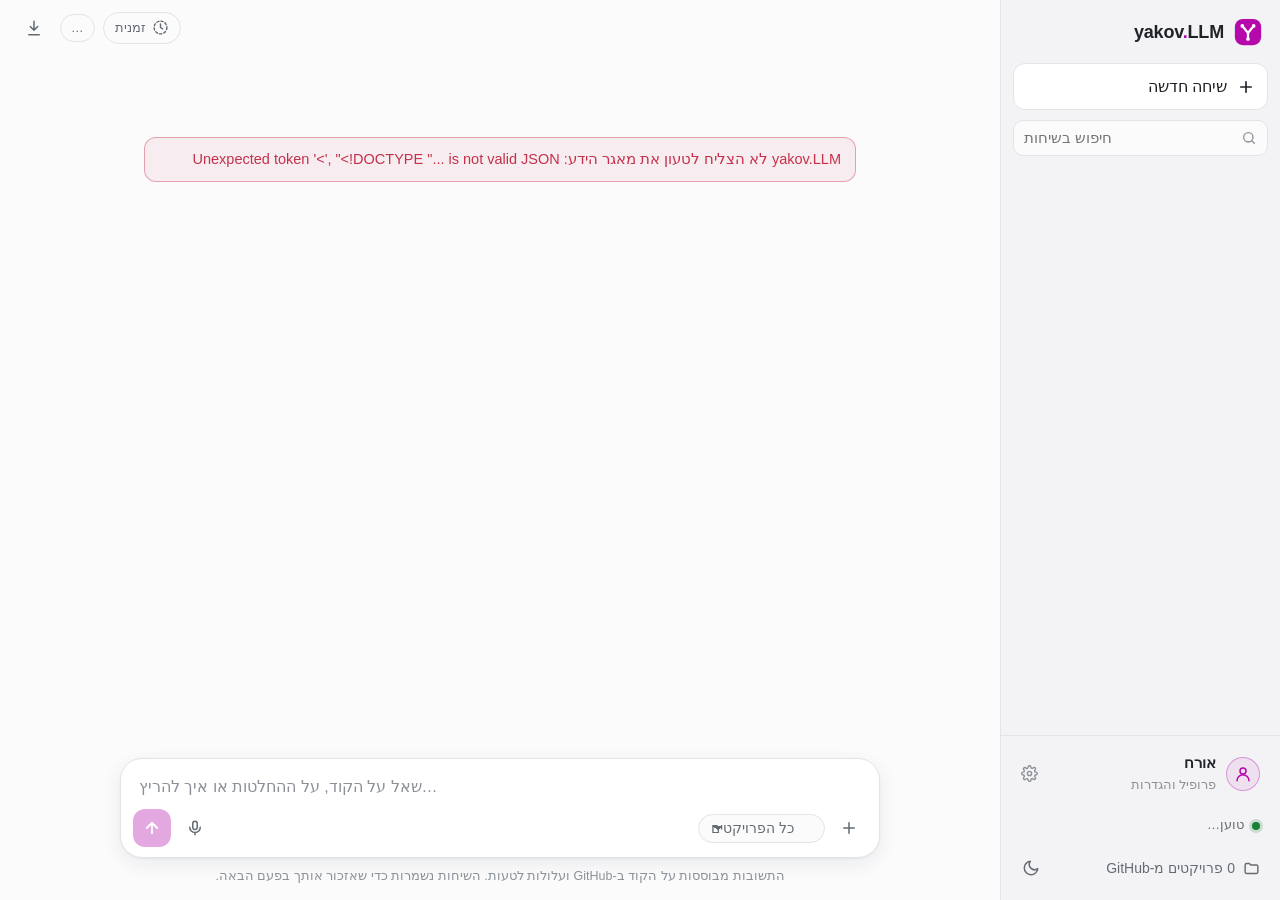
==== commit 8876fde9: "Chat app polish: reply language, option picks, long-press actions, profile, settings - Replies follo" ====
--- a/web/index.html
+++ b/web/index.html
@@ -30,8 +30,18 @@
       <svg width="18" height="18" viewBox="0 0 24 24" fill="none" stroke="currentColor" stroke-width="2.2" stroke-linecap="round" aria-hidden="true"><path d="M12 5v14M5 12h14"/></svg>
       שיחה חדשה
     </button>
+    <div class="search-box">
+      <svg width="16" height="16" viewBox="0 0 24 24" fill="none" stroke="currentColor" stroke-width="2" stroke-linecap="round" aria-hidden="true"><circle cx="11" cy="11" r="7"/><path d="M20 20l-3.5-3.5"/></svg>
+      <label class="sr-only" for="chat-search">חיפוש בשיחות</label>
+      <input id="chat-search" type="search" placeholder="חיפוש בשיחות" dir="auto" autocomplete="off">
+    </div>
     <nav class="history" id="history" role="list" aria-label="היסטוריית שיחות"></nav>
     <div class="side-foot">
+      <button class="profile-btn" id="profile-btn" aria-label="פרופיל והגדרות">
+        <span class="avatar" id="side-avatar"></span>
+        <span class="who"><b id="side-name">אורח</b><small>פרופיל והגדרות</small></span>
+        <svg width="17" height="17" viewBox="0 0 24 24" fill="none" stroke="currentColor" stroke-width="2" stroke-linecap="round" stroke-linejoin="round" aria-hidden="true"><circle cx="12" cy="12" r="3"/><path d="M19.4 15a1.7 1.7 0 0 0 .3 1.8l.1.1a2 2 0 1 1-2.8 2.8l-.1-.1a1.7 1.7 0 0 0-1.8-.3 1.7 1.7 0 0 0-1 1.5V21a2 2 0 1 1-4 0v-.1a1.7 1.7 0 0 0-1.1-1.5 1.7 1.7 0 0 0-1.8.3l-.1.1a2 2 0 1 1-2.8-2.8l.1-.1a1.7 1.7 0 0 0 .3-1.8 1.7 1.7 0 0 0-1.5-1H3a2 2 0 1 1 0-4h.1a1.7 1.7 0 0 0 1.5-1.1 1.7 1.7 0 0 0-.3-1.8l-.1-.1a2 2 0 1 1 2.8-2.8l.1.1a1.7 1.7 0 0 0 1.8.3H9a1.7 1.7 0 0 0 1-1.5V3a2 2 0 1 1 4 0v.1a1.7 1.7 0 0 0 1 1.5 1.7 1.7 0 0 0 1.8-.3l.1-.1a2 2 0 1 1 2.8 2.8l-.1.1a1.7 1.7 0 0 0-.3 1.8V9a1.7 1.7 0 0 0 1.5 1H21a2 2 0 1 1 0 4h-.1a1.7 1.7 0 0 0-1.5 1z"/></svg>
+      </button>
       <button class="sync" id="sync-btn" aria-label="מצב הסנכרון עם GitHub">
         <span class="dot" id="sync-dot"></span><span id="sync-text">טוען…</span>
       </button>
@@ -57,6 +67,10 @@
         <svg width="20" height="20" viewBox="0 0 24 24" fill="none" stroke="currentColor" stroke-width="2" stroke-linecap="round" aria-hidden="true"><path d="M4 7h16M4 12h16M4 17h10"/></svg>
       </button>
       <div class="title" id="chat-title" dir="auto" tabindex="0" role="button" title="לחיצה לשינוי שם השיחה" aria-label="שם השיחה. לחיצה לשינוי"></div>
+      <button class="temp-btn" id="temp-btn" aria-pressed="false" title="שיחה זמנית: לא נשמרת ולא נזכרת">
+        <svg width="17" height="17" viewBox="0 0 24 24" fill="none" stroke="currentColor" stroke-width="2" stroke-linecap="round" stroke-linejoin="round" aria-hidden="true"><circle cx="12" cy="12" r="9" stroke-dasharray="3 3"/><path d="M12 7v5l3 2"/></svg>
+        <span>זמנית</span>
+      </button>
       <span class="mode-pill" id="mode">…</span>
       <button class="icon-btn" id="export" aria-label="שמירת השיחה כקובץ" title="שמירת השיחה כקובץ Markdown">
         <svg width="18" height="18" viewBox="0 0 24 24" fill="none" stroke="currentColor" stroke-width="2" stroke-linecap="round" stroke-linejoin="round" aria-hidden="true"><path d="M12 3v12M7 10l5 5 5-5M5 21h14"/></svg>
@@ -97,7 +111,7 @@
               <button role="menuitem" id="pick-files"><svg width="17" height="17" viewBox="0 0 24 24" fill="none" stroke="currentColor" stroke-width="2" stroke-linecap="round" stroke-linejoin="round" aria-hidden="true"><path d="M14 3H7a2 2 0 0 0-2 2v14a2 2 0 0 0 2 2h10a2 2 0 0 0 2-2V8z"/><path d="M14 3v5h5"/></svg><span><b>העלאת קבצים</b><small>Word, PDF, PowerPoint, Excel, טקסט, קוד</small></span></button>
               <button role="menuitem" id="pick-folder"><svg width="17" height="17" viewBox="0 0 24 24" fill="none" stroke="currentColor" stroke-width="2" stroke-linecap="round" stroke-linejoin="round" aria-hidden="true"><path d="M3 7a2 2 0 0 1 2-2h4l2 2h8a2 2 0 0 1 2 2v8a2 2 0 0 1-2 2H5a2 2 0 0 1-2-2z"/></svg><span><b>העלאת תיקייה</b><small>כל הקבצים שבתוכה, כמקורות לשיחה</small></span></button>
             </div>
-            <input type="file" id="file-input" multiple hidden accept=".txt,.md,.markdown,.csv,.json,.html,.htm,.xml,.yml,.yaml,.pdf,.docx,.pptx,.xlsx,.py,.js,.ts,.tsx,.jsx,.java,.kt,.c,.cpp,.cs,.go,.rs,.rb,.php,.swift,.sql,.sh,.css,.ipynb,text/*">
+            <input type="file" id="file-input" multiple hidden accept=".zip,.txt,.md,.markdown,.csv,.json,.html,.htm,.xml,.yml,.yaml,.pdf,.docx,.pptx,.xlsx,.py,.js,.ts,.tsx,.jsx,.java,.kt,.c,.cpp,.cs,.go,.rs,.rb,.php,.swift,.sql,.sh,.css,.ipynb,text/*">
             <input type="file" id="folder-input" webkitdirectory directory multiple hidden>
           </div>
           <label class="sr-only" for="scope">חיפוש בפרויקט</label>
@@ -151,6 +165,61 @@
   </div>
 </div>
 
+<div class="sheet" id="sheet" role="dialog" aria-modal="true" aria-labelledby="sheet-title" hidden>
+  <div class="grab" aria-hidden="true"></div>
+  <h2 id="sheet-title" dir="auto"></h2>
+  <div id="sheet-body"></div>
+</div>
+
+<div class="modal" id="settings" role="dialog" aria-modal="true" aria-labelledby="settings-title">
+  <header>
+    <h2 id="settings-title">פרופיל והגדרות</h2>
+    <button class="icon-btn" id="settings-close" aria-label="סגירה">
+      <svg width="18" height="18" viewBox="0 0 24 24" fill="none" stroke="currentColor" stroke-width="2.2" stroke-linecap="round" aria-hidden="true"><path d="M6 6l12 12M18 6L6 18"/></svg>
+    </button>
+  </header>
+  <div class="content settings">
+    <div class="me">
+      <button class="avatar big" id="avatar-pick" aria-label="בחירת תמונת פרופיל"></button>
+      <div class="me-fields">
+        <label for="set-name">השם שלך</label>
+        <input id="set-name" maxlength="40" dir="auto" placeholder="איך לקרוא לך?" autocomplete="name">
+        <div class="avatar-actions"><button class="link" id="avatar-change">בחירת תמונה</button><button class="link" id="avatar-remove" hidden>הסרת התמונה</button></div>
+      </div>
+      <input type="file" id="avatar-input" accept="image/*" hidden>
+    </div>
+    <div class="set-col">
+      <label for="set-instr">הוראות קבועות לתשובות</label>
+      <textarea id="set-instr" rows="3" maxlength="1500" dir="auto" placeholder="למשל: תענה בקצרה ובנקודות. אני מגייס/ת, תסביר בלי ז׳רגון."></textarea>
+    </div>
+    <div class="set-row">
+      <label for="set-lang">שפת התשובות</label>
+      <select id="set-lang"><option value="">אוטומטית, לפי השפה שבה אני כותב</option><option value="he">תמיד בעברית</option><option value="en">Always in English</option></select>
+    </div>
+    <div class="set-row">
+      <span id="theme-label">מראה</span>
+      <div class="seg" role="radiogroup" aria-labelledby="theme-label">
+        <button role="radio" data-theme-set="light">בהיר</button><button role="radio" data-theme-set="dark">כהה</button><button role="radio" data-theme-set="system">לפי המכשיר</button>
+      </div>
+    </div>
+    <div class="set-row">
+      <span id="size-label">גודל טקסט</span>
+      <div class="seg" role="radiogroup" aria-labelledby="size-label">
+        <button role="radio" data-size="s">קטן</button><button role="radio" data-size="m">רגיל</button><button role="radio" data-size="l">גדול</button>
+      </div>
+    </div>
+    <div class="set-row"><label for="set-enter">Enter שולח את ההודעה</label><input type="checkbox" id="set-enter" class="switch"></div>
+    <div class="set-col" id="memory-row">
+      <span>הזיכרון של yakov.LLM עליך</span>
+      <div class="mem-box" id="mem-box"><button class="btn" id="mem-show">מה אתה זוכר עליי?</button></div>
+    </div>
+    <div class="set-row danger-zone">
+      <span>כל השיחות שמורות רק במכשיר הזה.</span>
+      <button class="btn danger" id="clear-all">מחיקת כל השיחות</button>
+    </div>
+  </div>
+</div>
+
 <div class="overlay" id="overlay"></div>
 <div class="toast" id="toast" role="status"></div>
 
--- a/web/style.css
+++ b/web/style.css
@@ -162,9 +162,9 @@
 
 /* citation marks: a line-range tag, the product's signature */
 .cite {
-  display: inline-flex; align-items: center; gap: 3px; vertical-align: 1px; margin: 0 2px;
-  font: 600 11.5px/1 var(--mono); color: var(--accent); background: var(--accent-soft);
-  border: 1px solid var(--accent-line); border-radius: 5px; padding: 3px 5px; direction: ltr;
+  display: inline-flex; align-items: center; vertical-align: super; margin: 0 1px;
+  font: 600 10px/1 var(--mono); color: var(--accent); background: var(--accent-soft);
+  border: 0; border-radius: 4px; padding: 2px 4px; direction: ltr; opacity: .8;
 }
 .cite:hover, .cite[aria-expanded="true"] { background: var(--accent); color: var(--accent-ink); }
 
@@ -417,3 +417,113 @@
 .files-pill { display: inline-flex; align-items: center; gap: 6px; border: 1px dashed var(--accent-line); background: var(--accent-soft);
   color: var(--ink); border-radius: 10px; padding: 6px 10px; font-size: 13px; }
 .files-pill svg { color: var(--accent); }
+
+/* sources stay out of the way: one small toggle under the answer */
+.src-toggle { display: inline-flex; align-items: center; gap: 6px; border: 0; background: none; color: var(--faint);
+  font-size: 13px; padding: 4px 8px; border-radius: var(--radius-s); }
+.src-toggle:hover { color: var(--ink); background: var(--accent-soft); }
+.src-toggle svg { transition: transform .15s; }
+.src-toggle[aria-expanded="true"] svg { transform: rotate(180deg); }
+.sources[hidden] { display: none; }
+.followups .opt { border-color: var(--accent-line); color: var(--ink); }
+.followups .opt b { color: var(--accent); font-family: var(--mono); margin-inline-end: 6px; }
+
+/* ------------------------------------------------------------- chat actions sheet (long press) */
+.chat-item { user-select: none; -webkit-user-select: none; -webkit-touch-callout: none; }
+.chat-item.pressing { background: var(--accent-soft); transform: scale(.98); transition: transform .3s ease-out; }
+.chat-item .more { opacity: 0; border: 0; background: none; color: var(--faint); padding: 3px; border-radius: 6px; display: grid; }
+@media (hover: hover) { .chat-item:hover .more, .chat-item .more:focus-visible { opacity: 1; } }
+.chat-item .more:hover { color: var(--ink); background: var(--raise); }
+.chat-item .pin { color: var(--accent); display: grid; flex: none; }
+.sheet {
+  position: fixed; z-index: 55; background: var(--raise); border: 1px solid var(--line); box-shadow: var(--shadow);
+  inset: auto 0 0 0; border-radius: 20px 20px 0 0; padding: 8px 12px calc(14px + env(safe-area-inset-bottom));
+  transform: translateY(100%); transition: transform .22s ease-out;
+}
+.sheet.show { transform: none; }
+.sheet[hidden] { display: none; }
+.sheet .grab { width: 38px; height: 4px; border-radius: 4px; background: var(--line); margin: 2px auto 10px; }
+.sheet h2 { font-size: 15px; font-weight: 600; color: var(--muted); margin: 0 8px 8px; overflow: hidden; text-overflow: ellipsis; white-space: nowrap; }
+.sheet .act { display: flex; align-items: center; gap: 14px; width: 100%; border: 0; background: none; color: var(--ink);
+  font-size: 16px; padding: 13px 10px; border-radius: 12px; text-align: start; }
+.sheet .act:hover, .sheet .act:focus-visible { background: var(--accent-soft); }
+.sheet .act svg { color: var(--muted); flex: none; }
+.sheet .act.danger, .sheet .act.danger svg { color: var(--danger); }
+.sheet form { display: grid; gap: 12px; padding: 4px 6px 6px; }
+.sheet input[type=text] { font: 16px var(--font); padding: 12px 14px; border: 1px solid var(--accent-line); border-radius: 12px; background: var(--bg); color: var(--ink); outline: 0; }
+.sheet .row { display: flex; gap: 8px; justify-content: flex-end; }
+.sheet p { margin: 0 8px 12px; color: var(--muted); }
+@media (min-width: 861px) {
+  .sheet { inset: 0; margin: auto; width: 360px; height: fit-content; border-radius: 18px; transform: scale(.97); opacity: 0; transition: transform .15s, opacity .15s; }
+  .sheet.show { transform: none; opacity: 1; }
+  .sheet .grab { display: none; }
+  .sheet h2 { margin-top: 8px; }
+}
+.btn.danger { color: var(--danger); border-color: color-mix(in srgb, var(--danger) 40%, transparent); }
+.btn.danger.solid { background: var(--danger); color: #fff; border-color: transparent; }
+
+/* ------------------------------------------------------------- profile and settings */
+.avatar { width: 34px; height: 34px; border-radius: 50%; flex: none; display: grid; place-items: center; overflow: hidden;
+  background: var(--accent-soft); color: var(--accent); font-weight: 700; font-size: 15px; border: 1px solid var(--accent-line); }
+.avatar img { width: 100%; height: 100%; object-fit: cover; }
+.avatar.big { width: 76px; height: 76px; font-size: 28px; cursor: pointer; padding: 0; }
+.avatar.big:hover { box-shadow: 0 0 0 3px var(--accent-soft); }
+.profile-btn { display: flex; align-items: center; gap: 10px; border: 0; background: none; color: var(--ink); padding: 6px 8px;
+  border-radius: var(--radius-m); text-align: start; width: 100%; }
+.profile-btn:hover { background: var(--accent-soft); }
+.profile-btn .who { flex: 1; min-width: 0; display: grid; }
+.profile-btn b { font-weight: 600; font-size: 14.5px; overflow: hidden; text-overflow: ellipsis; white-space: nowrap; }
+.profile-btn small { color: var(--faint); font-size: 12.5px; }
+.profile-btn > svg { color: var(--faint); }
+.settings { display: grid; gap: 4px; }
+.me { display: flex; gap: 16px; align-items: center; padding: 14px 0 16px; border-bottom: 1px solid var(--line); }
+.me-fields { flex: 1; display: grid; gap: 6px; }
+.me-fields label, .set-row > label, .set-row > span { font-size: 14px; color: var(--muted); }
+.me-fields input, .set-row select { font: 15.5px var(--font); padding: 10px 12px; border: 1px solid var(--line); border-radius: 10px; background: var(--bg); color: var(--ink); }
+.me-fields input:focus, .set-row select:focus { outline: 0; border-color: var(--accent-line); }
+.avatar-actions { display: flex; gap: 14px; }
+.link { border: 0; background: none; color: var(--accent); padding: 0; font-size: 13.5px; font-weight: 550; }
+.link[hidden] { display: none; }
+.set-row { display: flex; align-items: center; justify-content: space-between; gap: 12px; padding: 14px 0; border-bottom: 1px solid var(--line); flex-wrap: wrap; }
+.set-row select { max-width: 100%; }
+.seg { display: inline-flex; border: 1px solid var(--line); border-radius: 10px; padding: 2px; background: var(--bg); }
+.seg button { border: 0; background: none; color: var(--muted); padding: 7px 12px; border-radius: 8px; font-size: 13.5px; }
+.seg button[aria-checked="true"] { background: var(--raise); color: var(--ink); box-shadow: 0 1px 2px rgba(0,0,0,.08); font-weight: 600; }
+.switch { appearance: none; -webkit-appearance: none; width: 42px; height: 24px; border-radius: 24px; background: var(--line); position: relative; cursor: pointer; transition: background .15s; }
+.switch::after { content: ""; position: absolute; top: 3px; inset-inline-start: 3px; width: 18px; height: 18px; border-radius: 50%; background: #fff; transition: inset-inline-start .15s; box-shadow: 0 1px 2px rgba(0,0,0,.2); }
+.switch:checked { background: var(--accent); }
+.switch:checked::after { inset-inline-start: 21px; }
+.danger-zone { border-bottom: 0; }
+.danger-zone span { font-size: 13px; color: var(--faint); }
+:root[data-size="s"] .answer, :root[data-size="s"] .bubble { font-size: 14.5px; }
+:root[data-size="l"] .answer, :root[data-size="l"] .bubble { font-size: 18px; }
+.welcome .hello { color: var(--accent); font-weight: 600; margin: 0 0 6px; }
+.settings { grid-template-columns: minmax(0, 1fr); }
+.me-fields { min-width: 0; }
+.me-fields input { width: 100%; box-sizing: border-box; }
+.set-row > * { min-width: 0; }
+.seg { flex-wrap: wrap; max-width: 100%; }
+.danger-zone .btn { flex: none; }
+
+/* ------------------------------------------------------------- search, temporary chat, feedback */
+.search-box { display: flex; align-items: center; gap: 8px; margin: 0 12px 6px; padding: 0 10px; border-radius: 10px; background: var(--bg); border: 1px solid var(--line); color: var(--faint); }
+.search-box:focus-within { border-color: var(--accent-line); }
+.search-box input { flex: 1; min-width: 0; border: 0; background: none; outline: 0; color: var(--ink); font: 14.5px var(--font); padding: 9px 0; }
+.chat-item .hit { display: block; font-size: 12.5px; color: var(--faint); overflow: hidden; text-overflow: ellipsis; white-space: nowrap; }
+.temp-btn { display: inline-flex; align-items: center; gap: 6px; border: 1px solid var(--line); background: none; color: var(--muted); border-radius: 999px; padding: 5px 11px; font-size: 13px; }
+.temp-btn[hidden] { display: none; }
+.temp-btn[aria-pressed="true"] { background: var(--ink); color: var(--bg); border-color: var(--ink); }
+.temp-note { text-align: center; color: var(--muted); font-size: 14px; margin: 0 0 10px; }
+.msg-tools .icon-btn.on { color: var(--accent); }
+.msg-tools .icon-btn.speaking { color: var(--accent); background: var(--accent-soft); }
+.set-col { display: grid; gap: 8px; padding: 14px 0; border-bottom: 1px solid var(--line); }
+.set-col > label, .set-col > span { font-size: 14px; color: var(--muted); }
+.set-col textarea { font: 15px/1.5 var(--font); padding: 10px 12px; border: 1px solid var(--line); border-radius: 10px; background: var(--bg); color: var(--ink); resize: vertical; width: 100%; box-sizing: border-box; }
+.set-col textarea:focus { outline: 0; border-color: var(--accent-line); }
+.mem-box { display: grid; gap: 8px; font-size: 14px; }
+.mem-box ul { margin: 0; padding-inline-start: 1.2em; color: var(--ink); }
+.mem-box .row { display: flex; gap: 8px; flex-wrap: wrap; }
+
+.quote-btn { position: fixed; z-index: 45; display: inline-flex; align-items: center; gap: 6px; border: 0; border-radius: 10px;
+  background: var(--ink); color: var(--bg); padding: 8px 12px; font-size: 13.5px; box-shadow: var(--shadow); }
+.quote-btn[hidden] { display: none; }
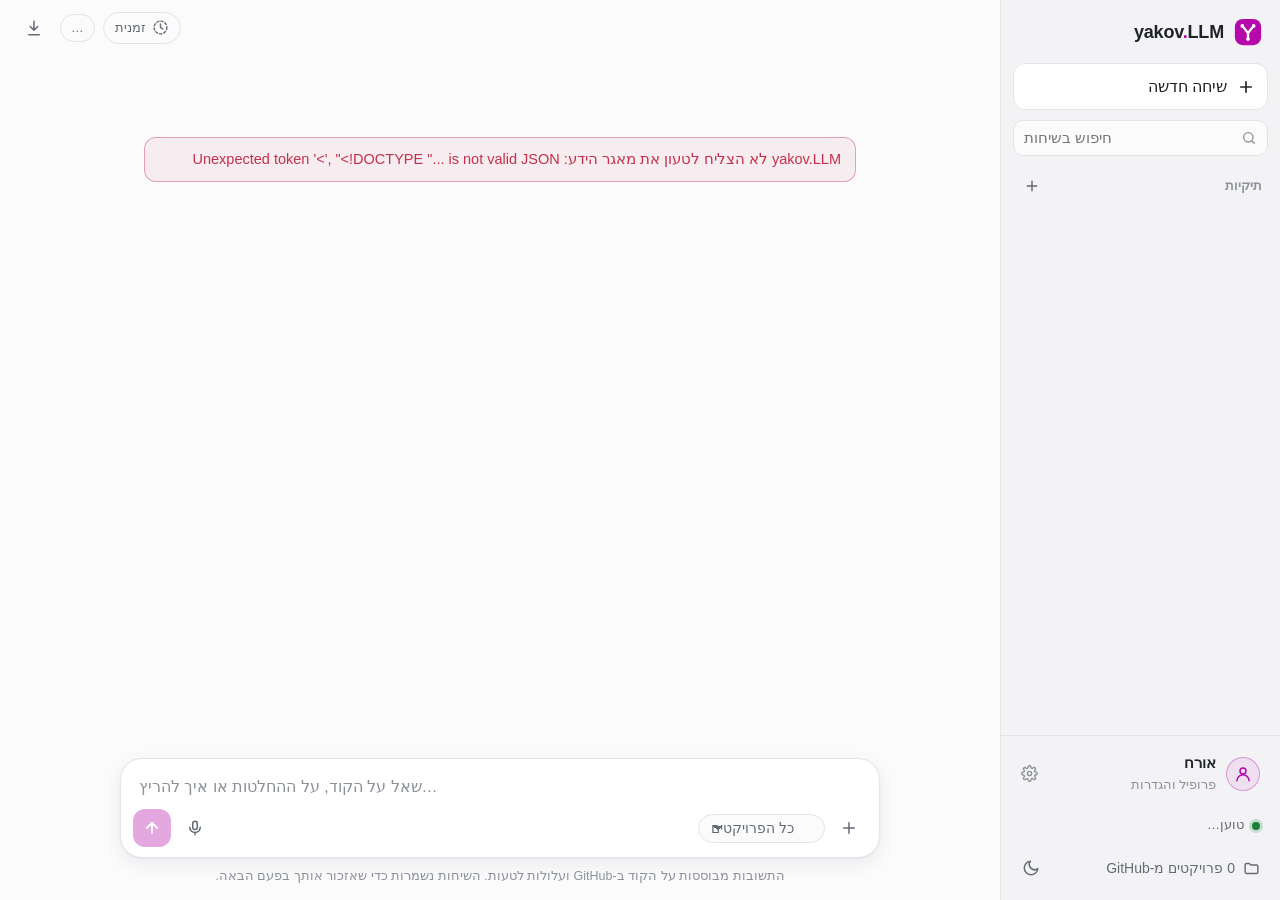
==== commit 16246af8: "Folders, faster answers, richer answers with follow-ups - Folders (like Projects): own screen, instr" ====
--- a/web/index.html
+++ b/web/index.html
@@ -35,7 +35,13 @@
       <label class="sr-only" for="chat-search">חיפוש בשיחות</label>
       <input id="chat-search" type="search" placeholder="חיפוש בשיחות" dir="auto" autocomplete="off">
     </div>
-    <nav class="history" id="history" role="list" aria-label="היסטוריית שיחות"></nav>
+    <div class="scroll-side">
+      <section class="folders" aria-label="תיקיות">
+        <div class="folders-head"><h3>תיקיות</h3><button class="icon-btn small" id="new-folder" aria-label="תיקייה חדשה" title="תיקייה חדשה"><svg width="16" height="16" viewBox="0 0 24 24" fill="none" stroke="currentColor" stroke-width="2.2" stroke-linecap="round" aria-hidden="true"><path d="M12 5v14M5 12h14"/></svg></button></div>
+        <div id="folders" role="list"></div>
+      </section>
+      <nav class="history" id="history" role="list" aria-label="היסטוריית שיחות"></nav>
+    </div>
     <div class="side-foot">
       <button class="profile-btn" id="profile-btn" aria-label="פרופיל והגדרות">
         <span class="avatar" id="side-avatar"></span>
@@ -63,6 +69,7 @@
 
   <main class="main">
     <div class="topbar">
+      <button class="crumb" id="crumb" hidden></button>
       <button class="icon-btn menu-btn" id="menu" aria-label="תפריט">
         <svg width="20" height="20" viewBox="0 0 24 24" fill="none" stroke="currentColor" stroke-width="2" stroke-linecap="round" aria-hidden="true"><path d="M4 7h16M4 12h16M4 17h10"/></svg>
       </button>
@@ -91,6 +98,7 @@
         </div>
         <div class="projects" id="projects"></div>
       </section>
+      <section class="folder-view" id="folder-view" hidden></section>
       <div class="thread" id="thread" aria-live="polite"></div>
     </div>
 
--- a/web/style.css
+++ b/web/style.css
@@ -527,3 +527,39 @@
 .quote-btn { position: fixed; z-index: 45; display: inline-flex; align-items: center; gap: 6px; border: 0; border-radius: 10px;
   background: var(--ink); color: var(--bg); padding: 8px 12px; font-size: 13.5px; box-shadow: var(--shadow); }
 .quote-btn[hidden] { display: none; }
+
+/* ------------------------------------------------------------- folders (projects) */
+.scroll-side { flex: 1; overflow-y: auto; min-height: 0; }
+.scroll-side .history { overflow: visible; flex: none; }
+.folders { padding: 0 8px; }
+.folders-head { display: flex; align-items: center; justify-content: space-between; margin: 10px 10px 2px; }
+.folders-head h3 { font-size: 12.5px; font-weight: 600; color: var(--faint); margin: 0; }
+.icon-btn.small { width: 28px; height: 28px; }
+.folder-item .ico { color: var(--accent); display: grid; flex: none; }
+.folder-item .cnt { color: var(--faint); font-size: 12px; flex: none; }
+.empty-folders { color: var(--faint); font-size: 13px; padding: 4px 10px 6px; margin: 0; }
+.crumb { display: inline-flex; align-items: center; gap: 6px; border: 0; background: var(--accent-soft); color: var(--accent); border-radius: 999px; padding: 5px 10px; font-size: 13px; font-weight: 600; max-width: 40%; flex: none; }
+.crumb span { overflow: hidden; text-overflow: ellipsis; white-space: nowrap; }
+.crumb[hidden] { display: none; }
+.folder-view { max-width: 760px; margin: 0 auto; padding: 6vh 24px 24px; }
+.folder-view[hidden] { display: none; }
+.fv-head { display: flex; align-items: center; gap: 14px; }
+.fv-icon { width: 52px; height: 52px; border-radius: 16px; display: grid; place-items: center; background: var(--accent-soft); color: var(--accent); flex: none; }
+.fv-head h1 { margin: 0; font-size: 26px; line-height: 1.2; }
+.fv-head p { margin: 2px 0 0; color: var(--muted); font-size: 14px; }
+.fv-card { border: 1px solid var(--line); background: var(--raise); border-radius: var(--radius-m); padding: 14px 16px; margin-top: 18px; }
+.fv-card h2 { font-size: 15px; margin: 0 0 10px; display: flex; align-items: center; gap: 8px; }
+.fv-card h2 .grow { flex: 1; }
+.fv-files { display: flex; flex-wrap: wrap; gap: 6px; max-height: 260px; overflow-y: auto; }
+.fv-empty { color: var(--muted); font-size: 14px; margin: 0; }
+.fv-card textarea { width: 100%; box-sizing: border-box; font: 14.5px/1.5 var(--font); padding: 10px 12px; border: 1px solid var(--line); border-radius: 10px; background: var(--bg); color: var(--ink); resize: vertical; }
+.fv-card textarea:focus { outline: 0; border-color: var(--accent-line); }
+.fv-chats { display: grid; }
+.fv-chat { display: flex; align-items: center; gap: 10px; border: 0; border-bottom: 1px solid var(--line); background: none; color: var(--ink); text-align: start; padding: 11px 4px; font-size: 15px; }
+.fv-chat:last-child { border-bottom: 0; }
+.fv-chat:hover { color: var(--accent); }
+.fv-chat .t { flex: 1; min-width: 0; overflow: hidden; text-overflow: ellipsis; white-space: nowrap; }
+.fv-chat .w { color: var(--faint); font-size: 12.5px; flex: none; }
+.btn.small { padding: 5px 10px; font-size: 13px; }
+
+.scope[hidden] { display: none; }
